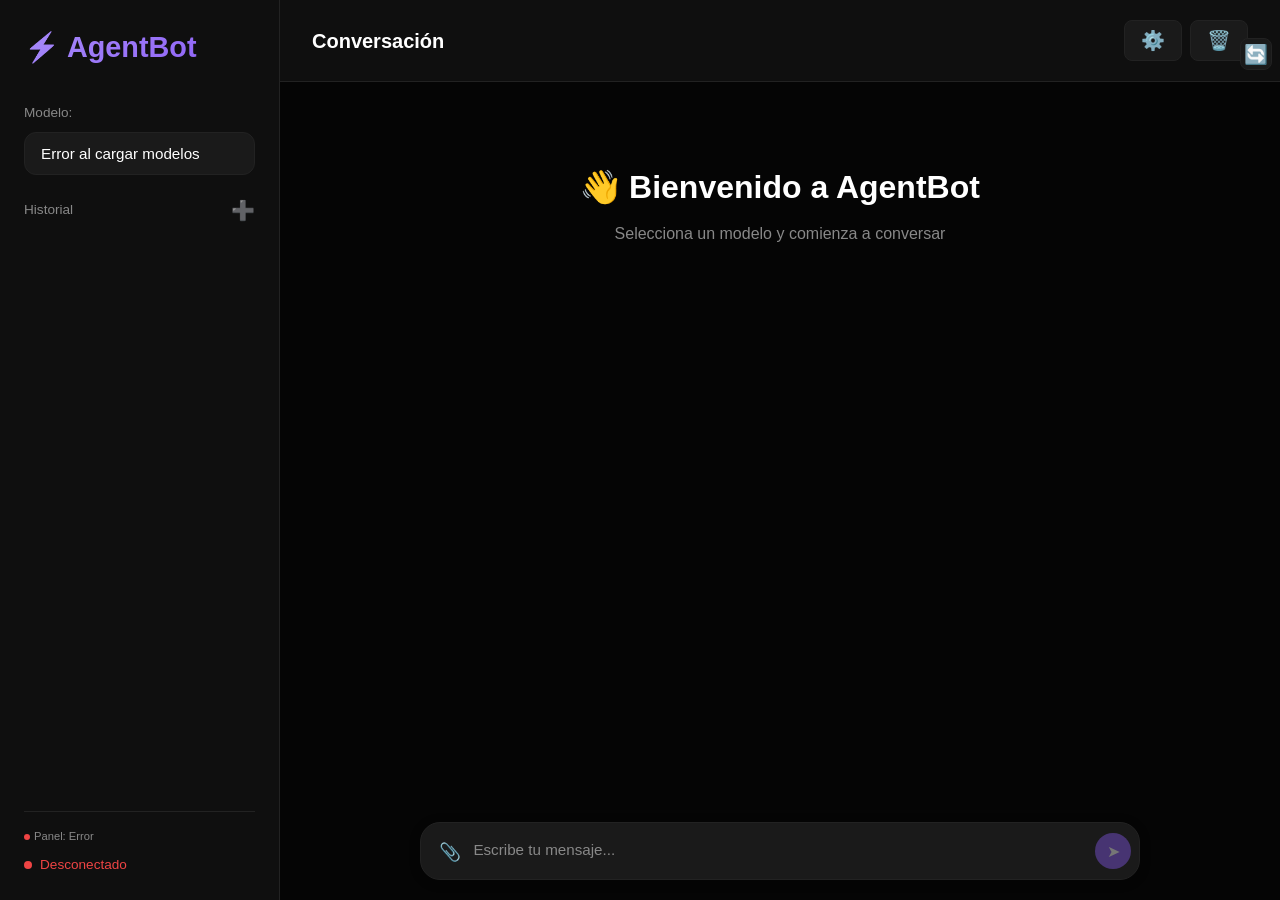
==== index.html @ 9b88408c "Primera version: Nexus AI Agent" ====
<!DOCTYPE html>
<html lang="es">
<head>
    <meta charset="UTF-8">
    <meta name="viewport" content="width=device-width, initial-scale=1.0">
    <title>AgentBot AI</title>
    <link rel="stylesheet" href="styles.css?v=1.3">
</head>
<body>
    <div class="app-container">
        <!-- Sidebar -->
        <aside class="sidebar">
            <div class="sidebar-header">
                <h1>⚡ AgentBot</h1>
            </div>
            
            <div class="model-selector">
                <label for="model-select">Modelo:</label>
                <select id="model-select">
                    <option value="">Cargando modelos...</option>
                </select>
                <button id="refresh-models" class="btn-icon" title="Actualizar modelos" onclick="refreshModels()">
                    🔄
                </button>
            </div>

            <div class="chat-history-section">
                <div class="history-header">
                    <h3>Historial</h3>
                    <button class="btn-icon-small" onclick="createNewChat()" title="Nuevo Chat">➕</button>
                </div>
                <ul id="chat-history-list" class="chat-history-list">
                    <!-- Lista de chats se carga aquí -->
                </ul>
            </div>

            <div class="sidebar-footer">
                <div id="sse-status" style="font-size: 0.7rem; color: var(--text-secondary); margin-bottom: 0.5rem; display: flex; align-items: center; gap: 4px;">
                    <span id="sse-dot" style="width: 6px; height: 6px; border-radius: 50%; background: gray;"></span>
                    <span id="sse-text">Panel: Desconectado</span>
                </div>
                <div id="download-progress-container" class="download-progress-container" style="display: none;">
                    <div class="progress-info">
                        <span id="download-status-text">Descargando...</span>
                        <span id="download-percent">0%</span>
                    </div>
                    <div class="progress-bar-bg">
                        <div id="download-progress-bar" class="progress-bar-fill" style="width: 0%;"></div>
                    </div>
                </div>
                <div class="status-indicator">
                    <span class="status-dot"></span>
                    <span id="connection-status">Conectado</span>
                </div>
            </div>
        </aside>

        <!-- Main Chat Area -->
        <main class="chat-area">
            <div class="chat-header">
                <h2>Conversación</h2>
                <div class="header-actions">
                    <button class="btn-clear" onclick="openSettings()" title="Configuración">
                        ⚙️
                    </button>
                    <button class="btn-clear" onclick="clearChat()" title="Borrar chat">
                        🗑️
                    </button>
                </div>
            </div>

            <div id="chat-messages" class="chat-messages">
                <div class="welcome-message">
                    <h3>👋 Bienvenido a AgentBot</h3>
                    <p>Selecciona un modelo y comienza a conversar</p>
                </div>
            </div>

            <div class="input-area">
                <div class="input-wrapper" id="input-wrapper">
                    <!-- Chip del archivo (dentro de la barra) -->
                    <div id="file-chip" class="file-chip" style="display:none;">
                        <span id="file-chip-icon">📄</span>
                        <span id="file-chip-name">archivo.pdf</span>
                        <button class="btn-remove-file" onclick="removeFile()" title="Quitar">✕</button>
                    </div>
                    <!-- Fila inferior: adjuntar + texto + enviar -->
                    <div class="input-row">
                        <label for="file-input" class="btn-attach" title="Adjuntar imagen o archivo">
                            📎
                            <input
                                type="file"
                                id="file-input"
                                accept="image/*,.pdf,.docx,.txt"
                                style="display:none;"
                                onchange="handleFileSelected(event)"
                            >
                        </label>
                        <textarea 
                            id="user-input" 
                            placeholder="Escribe tu mensaje..."
                            rows="1"
                        ></textarea>
                        <button id="send-btn" class="send-btn" onclick="sendMessage()" disabled>
                            ➤
                        </button>
                    </div>
                </div>
                <div class="typing-indicator" id="typing-indicator" style="display: none;">
                    <span>Escribiendo...</span>
                </div>
            </div>
        </main>
    </div>

    <div id="settings-modal" class="modal-overlay" style="display: none;">
        <div class="modal-content">
            <div class="modal-header">
                <h2>⚙️ Configuración</h2>
                <button class="btn-close" onclick="closeSettings()">✕</button>
            </div>
            <div class="modal-body">

                <!-- Prompt del sistema -->
                <div class="settings-section">
                    <div class="settings-section-title">Prompt del Sistema</div>
                    <div class="form-group">
                        <textarea 
                            id="system-prompt" 
                            placeholder="Ej: Eres un asistente amable y útil..."
                            rows="4"
                        ></textarea>
                    </div>
                </div>

                <!-- Herramientas del Agente -->
                <div class="settings-section">
                    <div class="settings-section-title">Herramientas del Agente</div>
                    <div class="form-group" style="display: flex; flex-direction: column; gap: 8px;">
                        <label class="toggle-label">
                            <span>🌐 Permitir búsqueda en internet</span>
                            <input type="checkbox" id="tool-web-search" class="toggle-input" checked>
                            <div class="toggle-switch"></div>
                        </label>
                        <label class="toggle-label">
                            <span>📥 Permitir descargas de YouTube</span>
                            <input type="checkbox" id="tool-youtube" class="toggle-input" checked>
                            <div class="toggle-switch"></div>
                        </label>
                        <label class="toggle-label">
                            <span>📄 Permitir creación de documentos Word</span>
                            <input type="checkbox" id="tool-word" class="toggle-input" checked>
                            <div class="toggle-switch"></div>
                        </label>
                        <label class="toggle-label">
                            <span>🧠 Analizador de Patrones de Intereses</span>
                            <input type="checkbox" id="tool-patterns" class="toggle-input" checked>
                            <div class="toggle-switch"></div>
                        </label>
                        <label class="toggle-label">
                            <span>💻 Intérprete de Código (Automatizador Local)</span>
                            <input type="checkbox" id="tool-automator" class="toggle-input" checked>
                            <div class="toggle-switch"></div>
                        </label>
                    </div>
                </div>

                <!-- Zona de peligro -->
                <div class="settings-section danger-section">
                    <div class="settings-section-title">Zona peligrosa</div>
                    <button class="btn-danger" onclick="deleteAllChats()">
                        🗑️ Eliminar todos los chats
                    </button>
                    <button class="btn-danger" onclick="clearMemory()" style="margin-top: 10px;">
                        🧠 Borrar Memoria a Largo Plazo
                    </button>
                </div>

            </div>
            <div class="modal-footer">
                <button class="btn-ghost" onclick="closeSettings()">Cancelar</button>
                <button class="btn-primary" onclick="saveSettings()">Guardar</button>
            </div>
        </div>
    </div>

    <!-- Modal de precarga de modelo -->
    <div id="loader-modal" class="modal-overlay" style="display: none;">
        <div class="modal-content loader-content">
            <div class="loader-spinner"></div>
            <h2 id="loader-title">Cargando Modelo</h2>
            <p id="loader-message">Preparando gemma4:e4b-it-q4_K_M para una respuesta inmediata...</p>
        </div>
    </div>

    <script src="app.js?v=1.3"></script>
</body>
</html>
---- styles.css ----
/* Variables CSS */
:root {
    --bg-primary: #050505;
    --bg-secondary: #0f0f0f;
    --bg-tertiary: #1a1a1a;
    --text-primary: #ffffff;
    --text-secondary: #888888;
    --accent-primary: #8b5cf6;
    --accent-secondary: #a78bfa;
    --accent-hover: #7c3aed;
    --border-color: #222222;
    --message-user: #222222;
    --message-ai: transparent;
    --success: #10b981;
    --error: #ef4444;
    --shadow: 0 4px 30px rgba(0, 0, 0, 0.5);
}

/* Reset y base */
* {
    margin: 0;
    padding: 0;
    box-sizing: border-box;
}

body {
    font-family: 'Inter', -apple-system, BlinkMacSystemFont, 'Segoe UI', Roboto, sans-serif;
    background: var(--bg-primary);
    color: var(--text-primary);
    line-height: 1.6;
    overflow: hidden;
}

/* App Container */
.app-container {
    display: flex;
    height: 100vh;
    width: 100vw;
}

/* Sidebar */
.sidebar {
    width: 280px;
    background: var(--bg-secondary);
    border-right: 1px solid var(--border-color);
    display: flex;
    flex-direction: column;
    padding: 1.5rem;
    overflow-y: auto;
}

.sidebar-header {
    margin-bottom: 2rem;
}

.sidebar-header h1 {
    font-size: 1.8rem;
    font-weight: 700;
    background: linear-gradient(135deg, var(--accent-secondary), var(--accent-primary));
    -webkit-background-clip: text;
    -webkit-text-fill-color: transparent;
    background-clip: text;
}

/* Model Selector */
.model-selector {
    margin-bottom: 1.5rem;
}

.model-selector label {
    display: block;
    font-size: 0.85rem;
    color: var(--text-secondary);
    margin-bottom: 0.5rem;
    font-weight: 500;
}

.model-selector select {
    width: 100%;
    padding: 0.75rem 2.5rem 0.75rem 1rem;
    background: var(--bg-tertiary);
    border: 1px solid var(--border-color);
    border-radius: 12px;
    color: var(--text-primary);
    font-size: 0.95rem;
    cursor: pointer;
    transition: all 0.3s ease;
    appearance: none;
}

.model-selector select:hover {
    border-color: var(--accent-primary);
}

.model-selector select:focus {
    outline: none;
    border-color: var(--accent-secondary);
    box-shadow: 0 0 0 3px rgba(99, 102, 241, 0.2);
}

.btn-icon {
    position: absolute;
    right: 8px;
    top: 38px;
    background: var(--bg-tertiary);
    border: 1px solid var(--border-color);
    border-radius: 8px;
    width: 32px;
    height: 32px;
    display: flex;
    align-items: center;
    justify-content: center;
    cursor: pointer;
    transition: all 0.2s ease;
    font-size: 1.2rem;
}

.btn-icon:hover {
    background: var(--accent-primary);
    border-color: var(--accent-primary);
}

/* History Section */
.chat-history-section {
    flex: 1;
    display: flex;
    flex-direction: column;
    margin-bottom: 1.5rem;
    overflow: hidden;
}

.history-header {
    display: flex;
    justify-content: space-between;
    align-items: center;
    margin-bottom: 0.5rem;
}

.history-header h3 {
    font-size: 0.85rem;
    color: var(--text-secondary);
    font-weight: 500;
}

.btn-icon-small {
    background: transparent;
    border: none;
    color: var(--text-secondary);
    cursor: pointer;
    font-size: 1.2rem;
    transition: all 0.2s ease;
}

.btn-icon-small:hover {
    color: var(--accent-primary);
}

.chat-history-list {
    list-style: none;
    overflow-y: auto;
    flex: 1;
}

.chat-history-list::-webkit-scrollbar {
    width: 4px;
}

.chat-history-list::-webkit-scrollbar-thumb {
    background: var(--border-color);
    border-radius: 2px;
}

.chat-history-list li {
    padding: 0.75rem 1rem;
    margin-bottom: 0.5rem;
    background: var(--bg-tertiary);
    border-radius: 8px;
    cursor: pointer;
    font-size: 0.9rem;
    color: var(--text-secondary);
    transition: all 0.2s ease;
    white-space: nowrap;
    overflow: hidden;
    text-overflow: ellipsis;
    border: 1px solid transparent;
}

.chat-history-list li:hover {
    background: var(--bg-secondary);
    color: var(--text-primary);
}

.chat-history-list li.active {
    background: var(--accent-primary);
    color: white;
    border-color: var(--accent-primary);
}

/* Sidebar Footer */
.sidebar-footer {
    margin-top: auto;
    padding-top: 1rem;
    border-top: 1px solid var(--border-color);
}

.status-indicator {
    display: flex;
    align-items: center;
    gap: 0.5rem;
    font-size: 0.85rem;
    color: var(--text-secondary);
}

.status-dot {
    width: 8px;
    height: 8px;
    border-radius: 50%;
    background: var(--success);
    animation: pulse 2s infinite;
}

.status-dot.error {
    background: var(--error);
    animation: none;
}

@keyframes pulse {
    0%, 100% { opacity: 1; }
    50% { opacity: 0.5; }
}

/* Chat Area */
.chat-area {
    flex: 1;
    display: flex;
    flex-direction: column;
    background: var(--bg-primary);
}

.chat-header {
    padding: 1.25rem 2rem;
    background: var(--bg-secondary);
    border-bottom: 1px solid var(--border-color);
    display: flex;
    justify-content: space-between;
    align-items: center;
}

.chat-header h2 {
    font-size: 1.25rem;
    font-weight: 600;
}

.header-actions {
    display: flex;
    gap: 0.5rem;
}

.btn-clear {
    background: var(--bg-tertiary);
    border: 1px solid var(--border-color);
    color: var(--text-secondary);
    padding: 0.5rem 1rem;
    border-radius: 8px;
    cursor: pointer;
    font-size: 1.2rem;
    transition: all 0.2s ease;
}

.btn-clear:hover {
    background: var(--error);
    border-color: var(--error);
    color: white;
}

/* Chat Messages */
.chat-messages {
    flex: 1;
    overflow-y: auto;
    padding: 2rem 1rem;
    display: flex;
    flex-direction: column;
    align-items: center; /* Centra la columna de mensajes */
    gap: 1.5rem;
}

.chat-messages::-webkit-scrollbar {
    width: 6px;
}

.chat-messages::-webkit-scrollbar-track {
    background: transparent;
}

.chat-messages::-webkit-scrollbar-thumb {
    background: var(--border-color);
    border-radius: 3px;
}

/* Welcome Message */
.welcome-message {
    text-align: center;
    padding: 3rem 2rem;
    color: var(--text-secondary);
}

.welcome-message h3 {
    font-size: 2rem;
    margin-bottom: 0.5rem;
    color: var(--text-primary);
}

.welcome-message p {
    font-size: 1rem;
}

/* Message Bubbles */
.message {
    display: flex;
    gap: 0.75rem;
    width: 100%;
    max-width: 800px; /* Ancho máximo de la columna central */
    animation: slideIn 0.3s ease;
}

@keyframes slideIn {
    from {
        opacity: 0;
        transform: translateY(8px);
    }
    to {
        opacity: 1;
        transform: translateY(0);
    }
}

.message.user {
    justify-content: flex-end;
}

.message-ai {
    display: flex;
    width: 100%;
    max-width: 800px;
    align-self: center;
    justify-content: flex-start;
}

.message-avatar {
    width: 32px;
    height: 32px;
    border-radius: 50%;
    display: flex;
    align-items: center;
    justify-content: center;
    font-size: 1.4rem;
    flex-shrink: 0;
    margin-top: 2px;
}

.message.user .message-avatar {
    background: rgba(255,255,255,0.06);
    border: 1px solid rgba(255,255,255,0.08);
}

.message-ai .message-avatar {
    background: rgba(255,255,255,0.04);
    border: 1px solid rgba(255,255,255,0.07);
}

.message-content {
    padding: 0.7rem 1rem;
    border-radius: 14px;
    line-height: 1.65;
    font-size: 1rem;
    white-space: pre-wrap;
    word-wrap: break-word;
}

.message.user .message-content {
    background: #252525; /* Un poco más claro que el fondo para contraste */
    color: #ffffff;
    border-radius: 18px;
    padding: 0.6rem 1.2rem;
    border: 1px solid #333333;
}

/* Bubble de usuario con soporte de imagen */
.message-bubble-user {
    display: flex;
    flex-direction: column;
    align-items: flex-end;
    gap: 0.4rem;
    max-width: 75%;
}

.message-bubble-user .message-content {
    background: #252525;
    color: #ffffff;
    padding: 0.6rem 1.2rem;
    border-radius: 18px;
    line-height: 1.5;
    font-size: 1rem;
    white-space: pre-wrap;
    word-wrap: break-word;
    border: 1px solid #333333;
}

/* Miniatura de imagen en mensaje de usuario */
.msg-image-thumb {
    max-width: 260px;
    max-height: 200px;
    width: auto;
    height: auto;
    border-radius: 12px;
    object-fit: cover;
    display: block;
    border: 1px solid rgba(255,255,255,0.08);
    box-shadow: 0 2px 10px rgba(0,0,0,0.3);
}

.message-ai .message-content {
    background: transparent;
    color: var(--text-primary);
    border: none;
    padding: 0;
    max-width: 100%;
}

.message-error {
    align-self: center;
    background: rgba(239, 68, 68, 0.2);
    color: var(--error);
    padding: 1rem 1.5rem;
    border-radius: 12px;
    border: 1px solid var(--error);
    text-align: center;
    max-width: 90%;
}

/* Input Area */
.input-area {
    padding: 1rem 2rem 1.25rem;
    background: var(--bg-primary);
    border-top: none;
    display: flex;
    justify-content: center;
}

.input-wrapper {
    display: flex;
    flex-direction: column;
    background: var(--bg-tertiary);
    border: 1.5px solid var(--border-color);
    border-radius: 20px;
    padding: 0.5rem 0.5rem 0.5rem 0.75rem;
    transition: all 0.3s ease;
    width: 100%;
    max-width: 720px;
    box-shadow: 0 2px 12px rgba(0,0,0,0.2);
}

/* Chip del archivo dentro de la barra */
.file-chip {
    display: flex;
    align-items: center;
    gap: 0.4rem;
    background: var(--bg-secondary);
    border: 1px solid var(--border-color);
    border-radius: 10px;
    padding: 0.35rem 0.75rem;
    margin-bottom: 0.4rem;
    font-size: 0.82rem;
    color: var(--text-primary);
    max-width: fit-content;
    overflow: hidden;
}

.file-chip span:nth-child(2) {
    max-width: 220px;
    overflow: hidden;
    text-overflow: ellipsis;
    white-space: nowrap;
}

/* Fila con botón adjuntar + textarea + enviar */
.input-row {
    display: flex;
    align-items: flex-end;
    gap: 0.4rem;
}

/* Botón adjuntar */
.btn-attach {
    display: flex;
    align-items: center;
    justify-content: center;
    width: 34px;
    height: 34px;
    border-radius: 50%;
    cursor: pointer;
    font-size: 1.1rem;
    flex-shrink: 0;
    transition: background 0.2s ease;
    margin-bottom: 2px;
    user-select: none;
}

.btn-attach:hover {
    background: rgba(99,102,241,0.15);
}

.btn-remove-file {
    background: transparent;
    border: none;
    color: var(--text-secondary);
    cursor: pointer;
    font-size: 0.85rem;
    padding: 0 0.1rem;
    line-height: 1;
    transition: color 0.2s;
    flex-shrink: 0;
}

.btn-remove-file:hover {
    color: var(--error);
}

.input-wrapper:focus-within {
    border-color: var(--accent-primary);
    box-shadow: 0 0 0 3px rgba(99, 102, 241, 0.15), 0 2px 12px rgba(0,0,0,0.2);
}

#user-input {
    flex: 1;
    background: transparent;
    border: none;
    color: var(--text-primary);
    font-size: 0.95rem;
    font-family: inherit;
    padding: 0.55rem 0;
    resize: none;
    max-height: 120px;
    line-height: 1.5;
}

#user-input::placeholder {
    color: var(--text-secondary);
}

#user-input:focus {
    outline: none;
}

.send-btn {
    background: var(--accent-primary);
    border: none;
    color: white;
    width: 36px;
    height: 36px;
    border-radius: 50%;
    cursor: pointer;
    display: flex;
    align-items: center;
    justify-content: center;
    font-size: 1rem;
    transition: all 0.2s ease;
    flex-shrink: 0;
    margin-bottom: 2px;
}

.send-btn:hover:not(:disabled) {
    background: var(--accent-hover);
    transform: scale(1.08);
}

.send-btn:disabled {
    opacity: 0.4;
    cursor: not-allowed;
}

/* Typing Indicator */
.typing-indicator {
    text-align: center;
    padding: 1rem;
    color: var(--text-secondary);
    font-size: 0.9rem;
}

/* Responsive */
@media (max-width: 768px) {
    .sidebar {
        width: 240px;
        padding: 1rem;
    }
    
    .chat-header {
        padding: 1rem;
    }
    
    .chat-messages {
        padding: 1rem;
    }
    
    .input-area {
        padding: 1rem;
    }
    
    .message {
        max-width: 90%;
    }
}

/* Animations */
@keyframes fadeIn {
    from { opacity: 0; }
    to { opacity: 1; }
}

.message {
    animation: slideIn 0.3s ease;
}

.message-content a.md-link {
    color: #ffffff;
    text-decoration: underline;
    font-weight: 600;
    transition: color 0.2s;
}

.message-content a.md-link:hover {
    color: var(--accent-secondary);
}

.typing-indicator {
    animation: fadeIn 0.3s ease;
}

/* Settings Modal */
.modal-overlay {
    position: fixed;
    top: 0;
    left: 0;
    width: 100vw;
    height: 100vh;
    background: rgba(0, 0, 0, 0.5);
    backdrop-filter: blur(4px);
    display: flex;
    align-items: center;
    justify-content: center;
    z-index: 1000;
}

.modal-content {
    background: var(--bg-secondary);
    border: 1px solid var(--border-color);
    border-radius: 16px;
    width: 90%;
    max-width: 500px;
    box-shadow: var(--shadow);
    display: flex;
    flex-direction: column;
}

.modal-header {
    padding: 1.5rem;
    border-bottom: 1px solid var(--border-color);
    display: flex;
    justify-content: space-between;
    align-items: center;
}

.modal-header h2 {
    font-size: 1.25rem;
    font-weight: 600;
}

.btn-close {
    background: transparent;
    border: none;
    color: var(--text-secondary);
    cursor: pointer;
    font-size: 1rem;
}

.btn-close:hover {
    color: var(--error);
}

.modal-body {
    padding: 1.25rem 1.5rem;
    display: flex;
    flex-direction: column;
    gap: 0;
    max-height: 70vh;
    overflow-y: auto;
}

/* Settings sections */
.settings-section {
    padding: 1rem 0;
    border-bottom: 1px solid var(--border-color);
}

.settings-section:last-child {
    border-bottom: none;
    padding-bottom: 0;
}

.settings-section-title {
    font-size: 0.8rem;
    font-weight: 600;
    text-transform: uppercase;
    letter-spacing: 0.06em;
    color: var(--text-secondary);
    margin-bottom: 0.75rem;
}

/* Profile picker */
.profile-picker {
    display: flex;
    align-items: center;
    gap: 1.25rem;
}

.profile-avatar-preview {
    width: 72px;
    height: 72px;
    border-radius: 50%;
    background: var(--bg-tertiary);
    border: 2px solid var(--border-color);
    display: flex;
    align-items: center;
    justify-content: center;
    font-size: 2rem;
    overflow: hidden;
    flex-shrink: 0;
}

.profile-avatar-preview img {
    width: 100%;
    height: 100%;
    object-fit: cover;
    border-radius: 50%;
}

.profile-picker-actions {
    display: flex;
    flex-direction: column;
    gap: 0.5rem;
}

/* Danger section */
.danger-section .settings-section-title {
    color: var(--error);
}

.form-group label {
    display: block;
    font-size: 0.9rem;
    color: var(--text-secondary);
    margin-bottom: 0.5rem;
}

.form-group textarea {
    width: 100%;
    padding: 1rem;
    background: var(--bg-tertiary);
    border: 1px solid var(--border-color);
    border-radius: 12px;
    color: var(--text-primary);
    font-family: inherit;
    resize: vertical;
    transition: all 0.3s ease;
}

.form-group textarea:focus {
    outline: none;
    border-color: var(--accent-primary);
    box-shadow: 0 0 0 3px rgba(99, 102, 241, 0.2);
}

.modal-footer {
    padding: 1.5rem;
    border-top: 1px solid var(--border-color);
    display: flex;
    justify-content: flex-end;
    gap: 0.75rem;
}

.btn-primary {
    background: var(--accent-primary);
    color: white;
    border: none;
    padding: 0.75rem 1.5rem;
    border-radius: 8px;
    font-size: 0.95rem;
    font-weight: 500;
    cursor: pointer;
    transition: all 0.2s ease;
}

.btn-primary:hover {
    background: var(--accent-hover);
}

.btn-ghost {
    background: transparent;
    color: var(--text-secondary);
    border: 1px solid var(--border-color);
    padding: 0.75rem 1.25rem;
    border-radius: 8px;
    font-size: 0.9rem;
    cursor: pointer;
    transition: all 0.2s ease;
}

.btn-ghost:hover {
    border-color: var(--accent-primary);
    color: var(--text-primary);
}

.btn-secondary {
    display: inline-flex;
    align-items: center;
    gap: 0.4rem;
    background: var(--bg-tertiary);
    color: var(--text-primary);
    border: 1px solid var(--border-color);
    padding: 0.5rem 1rem;
    border-radius: 8px;
    font-size: 0.85rem;
    cursor: pointer;
    transition: all 0.2s ease;
}

.btn-secondary:hover {
    border-color: var(--accent-primary);
}

.btn-danger {
    background: rgba(239, 68, 68, 0.1);
    color: var(--error);
    border: 1px solid rgba(239, 68, 68, 0.3);
    padding: 0.65rem 1.25rem;
    border-radius: 8px;
    font-size: 0.9rem;
    cursor: pointer;
    transition: all 0.2s ease;
    width: 100%;
    text-align: left;
}

.btn-danger:hover {
    background: var(--error);
    color: white;
    border-color: var(--error);
}

/* Avatar circular en mensajes de usuario */
.message-avatar-img {
    width: 36px;
    height: 36px;
    border-radius: 50%;
    object-fit: cover;
    flex-shrink: 0;
}

/* ── Chip de documento en mensajes de usuario ────────────────── */
.doc-chip-msg {
    display: flex;
    align-items: center;
    gap: 0.6rem;
    background: rgba(255,255,255,0.06);
    border: 1px solid rgba(255,255,255,0.1);
    border-radius: 10px;
    padding: 0.5rem 0.85rem;
    max-width: 260px;
}

.doc-chip-msg-icon {
    font-size: 1.4rem;
    flex-shrink: 0;
}

.doc-chip-msg-body {
    display: flex;
    flex-direction: column;
    overflow: hidden;
}

.doc-chip-msg-name {
    font-size: 0.82rem;
    color: var(--text-primary);
    white-space: nowrap;
    overflow: hidden;
    text-overflow: ellipsis;
    font-weight: 500;
}

.doc-chip-msg-type {
    font-size: 0.7rem;
    color: var(--text-secondary);
    text-transform: uppercase;
    letter-spacing: 0.05em;
}

/* ── Markdown en respuestas del AI ───────────────────────────── */
.message-ai .message-content .md-h1,
.message-ai .message-content .md-h2,
.message-ai .message-content .md-h3 {
    font-weight: 600;
    margin: 1rem 0 0.35rem;
    line-height: 1.3;
    color: var(--text-primary);
}
.message-ai .message-content .md-h1 { font-size: 1.3rem; }
.message-ai .message-content .md-h2 { font-size: 1.15rem; }
.message-ai .message-content .md-h3 { font-size: 1.05rem; }

.message-ai .message-content .md-p {
    margin: 0.4rem 0;
    line-height: 1.75;
}

.message-ai .message-content .md-ul,
.message-ai .message-content .md-ol {
    padding-left: 1.4rem;
    margin: 0.4rem 0;
}

.message-ai .message-content .md-ul li,
.message-ai .message-content .md-ol li {
    margin: 0.25rem 0;
    line-height: 1.65;
}

.message-ai .message-content .md-hr {
    border: none;
    border-top: 1px solid var(--border-color);
    margin: 0.85rem 0;
}

.message-ai .message-content .md-inline {
    background: rgba(255,255,255,0.08);
    border: 1px solid rgba(255,255,255,0.1);
    border-radius: 4px;
    padding: 0.1em 0.4em;
    font-family: 'Fira Code', 'Consolas', monospace;
    font-size: 0.88em;
    color: #c4b5fd;
}

.message-ai .message-content .md-code-block {
    background: #000000;
    border: 1px solid #222222;
    border-radius: 10px;
    overflow: hidden;
    margin: 0.75rem 0;
}

.message-ai .message-content .md-lang {
    padding: 0.3rem 0.75rem;
    font-size: 0.75rem;
    color: var(--text-secondary);
    background: rgba(255,255,255,0.04);
    border-bottom: 1px solid rgba(255,255,255,0.06);
    font-family: monospace;
    text-transform: lowercase;
}

.message-ai .message-content .md-code-block pre {
    margin: 0;
    padding: 0.85rem 1rem;
    overflow-x: auto;
}

.message-ai .message-content .md-code-block code {
    font-family: 'Fira Code', 'Consolas', monospace;
    font-size: 0.875rem;
    line-height: 1.6;
    color: #e2e8f0;
    white-space: pre;
}

/* ── Loader Modal ────────────────────────── */
.loader-content {
    padding: 3rem;
    text-align: center;
    align-items: center;
    gap: 1.5rem;
    max-width: 400px;
}

.loader-spinner {
    width: 50px;
    height: 50px;
    border: 5px solid rgba(255, 255, 255, 0.1);
    border-top: 5px solid var(--accent-primary);
    border-radius: 50%;
    animation: spin 1s linear infinite;
}

@keyframes spin {
    0% { transform: rotate(0deg); }
    100% { transform: rotate(360deg); }
}

#loader-title {
    font-size: 1.5rem;
    color: var(--text-primary);
}

#loader-message {
    color: var(--text-secondary);
    font-size: 0.9rem;
}
.download-progress-container {
    margin-bottom: 1rem;
    padding: 0.75rem;
    background: var(--bg-tertiary);
    border-radius: 10px;
    border: 1px solid var(--border-color);
}

.progress-info {
    display: flex;
    justify-content: space-between;
    font-size: 0.75rem;
    margin-bottom: 0.4rem;
    color: var(--text-secondary);
}

.progress-bar-bg {
    width: 100%;
    height: 6px;
    background: rgba(255, 255, 255, 0.05);
    border-radius: 3px;
    overflow: hidden;
}

.progress-bar-fill {
    height: 100%;
    background: linear-gradient(90deg, var(--accent-primary), var(--accent-secondary));
    border-radius: 3px;
    transition: width 0.3s ease;
}

/* ── Toggle Switches ────────────────────────── */
.toggle-label {
    display: flex;
    align-items: center;
    justify-content: space-between;
    cursor: pointer;
    padding: 0.5rem 0;
    width: 100%;
    color: var(--text-primary);
}

.toggle-label span {
    font-size: 0.95rem;
}

.toggle-switch {
    position: relative;
    width: 44px;
    height: 24px;
    background: var(--bg-primary);
    border-radius: 12px;
    border: 1px solid var(--border-color);
    transition: background-color 0.3s, border-color 0.3s;
    flex-shrink: 0;
}

.toggle-switch::after {
    content: '';
    position: absolute;
    top: 2px;
    left: 2px;
    width: 18px;
    height: 18px;
    background: var(--text-secondary);
    border-radius: 50%;
    transition: transform 0.3s cubic-bezier(0.4, 0.0, 0.2, 1), background-color 0.3s;
}

.toggle-input {
    display: none;
}

.toggle-input:checked + .toggle-switch {
    background: var(--accent-primary);
    border-color: var(--accent-primary);
}

.toggle-input:checked + .toggle-switch::after {
    transform: translateX(20px);
    background: white;
}

/* ── Markdown Tables ────────────────────────── */
.table-container {
    width: 100%;
    overflow-x: auto;
    margin: 1.5rem 0;
    border-radius: 8px;
    border: 1px solid var(--border-color);
    background: var(--bg-tertiary);
}

.md-table {
    width: 100%;
    border-collapse: collapse;
    text-align: left;
    font-size: 0.95rem;
}

.md-table th, .md-table td {
    padding: 0.85rem 1rem;
    border: 1px solid #3a3a3a; /* Líneas divisorias de filas y columnas más visibles */
}

.md-table th {
    background: rgba(255, 255, 255, 0.05); /* Fondo de cabecera ligeramente más claro */
    font-weight: 600;
    color: var(--text-primary);
    border-bottom: 2px solid #555555; /* Línea separadora fuerte para la cabecera */
}

.md-table td {
    color: var(--text-secondary);
}

.md-table tr:hover td {
    background: rgba(255, 255, 255, 0.02);
}
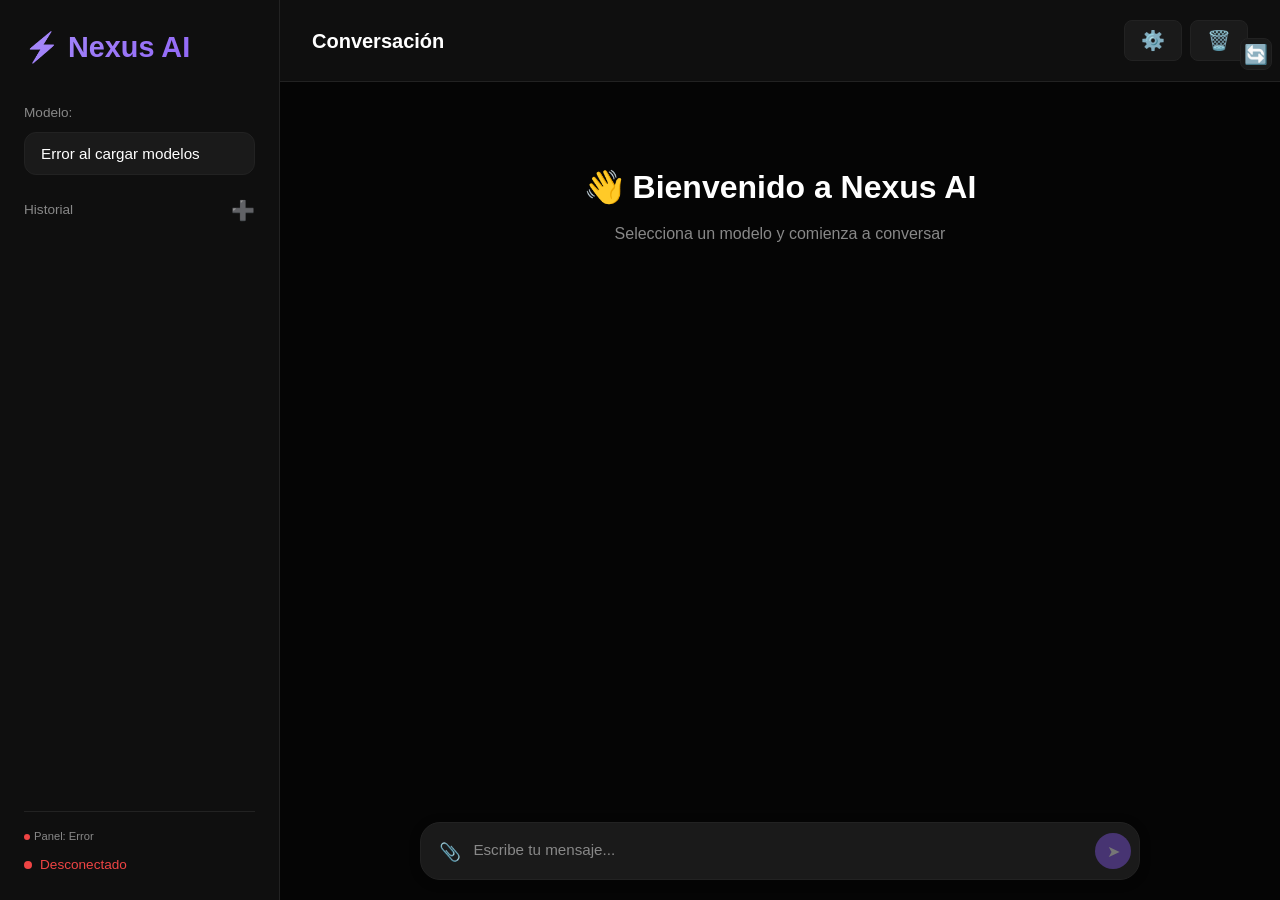
==== commit 8b170ef7: "Renombrar proyecto a Nexus AI en la interfaz" ====
--- a/index.html
+++ b/index.html
@@ -3,7 +3,7 @@
 <head>
     <meta charset="UTF-8">
     <meta name="viewport" content="width=device-width, initial-scale=1.0">
-    <title>AgentBot AI</title>
+    <title>Nexus AI</title>
     <link rel="stylesheet" href="styles.css?v=1.3">
 </head>
 <body>
@@ -11,7 +11,7 @@
         <!-- Sidebar -->
         <aside class="sidebar">
             <div class="sidebar-header">
-                <h1>⚡ AgentBot</h1>
+                <h1>⚡ Nexus AI</h1>
             </div>
             
             <div class="model-selector">
@@ -71,7 +71,7 @@
 
             <div id="chat-messages" class="chat-messages">
                 <div class="welcome-message">
-                    <h3>👋 Bienvenido a AgentBot</h3>
+                    <h3>👋 Bienvenido a Nexus AI</h3>
                     <p>Selecciona un modelo y comienza a conversar</p>
                 </div>
             </div>
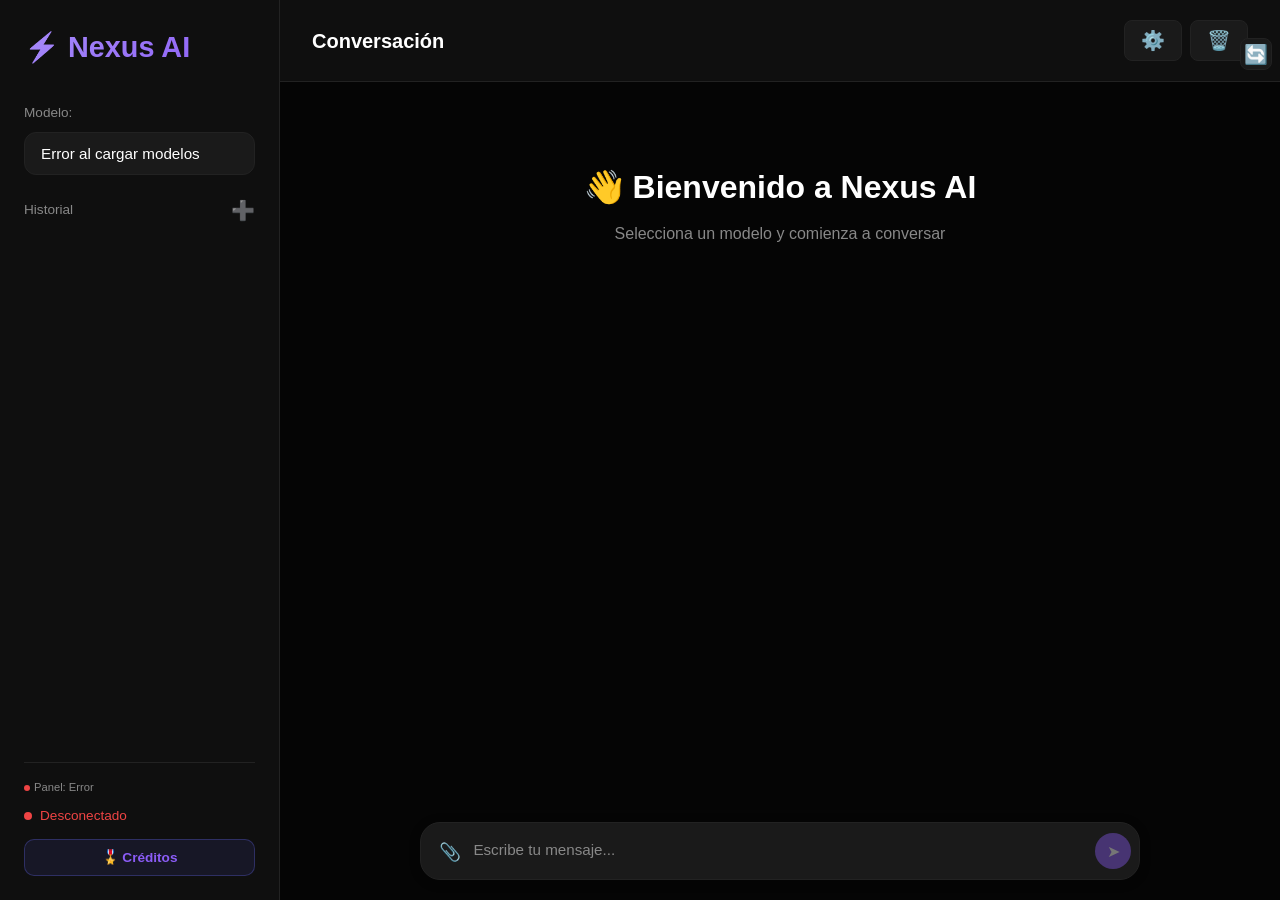
==== commit b557776d: "Añadir botón y modal de créditos del autor" ====
--- a/index.html
+++ b/index.html
@@ -52,6 +52,9 @@
                     <span class="status-dot"></span>
                     <span id="connection-status">Conectado</span>
                 </div>
+                <button class="btn-credits" onclick="openCredits()" title="Créditos del Proyecto">
+                    🎖️ Créditos
+                </button>
             </div>
         </aside>
 
@@ -193,6 +196,19 @@
         </div>
     </div>
 
+    <!-- Modal de Créditos -->
+    <div id="credits-modal" class="modal-overlay" style="display: none;">
+        <div class="modal-content credits-content">
+            <div class="credits-icon">🚀</div>
+            <h2>Nexus AI</h2>
+            <div class="credits-text">
+                <p>Creado por <strong>JosePin2 (José M.C)</strong> para uso libre.</p>
+                <p class="credits-rights">Todos los derechos reservados al autor - 2026</p>
+            </div>
+            <button class="btn-primary" onclick="closeCredits()" style="width: 100%; margin-top: 20px;">Cerrar</button>
+        </div>
+    </div>
+
     <script src="app.js?v=1.3"></script>
 </body>
 </html>
--- a/styles.css
+++ b/styles.css
@@ -1133,4 +1133,54 @@
 
 .md-table tr:hover td {
     background: rgba(255, 255, 255, 0.02);
+}
+
+/* ── Créditos ────────────────────────── */
+.btn-credits {
+    margin-top: 12px;
+    background: rgba(99, 102, 241, 0.1);
+    color: var(--accent-primary);
+    border: 1px solid rgba(99, 102, 241, 0.3);
+    padding: 0.6rem 1rem;
+    border-radius: 10px;
+    font-size: 0.85rem;
+    font-weight: 600;
+    cursor: pointer;
+    transition: all 0.2s ease;
+    width: 100%;
+    display: flex;
+    align-items: center;
+    justify-content: center;
+    gap: 8px;
+}
+
+.btn-credits:hover {
+    background: var(--accent-primary);
+    color: white;
+    transform: translateY(-2px);
+    box-shadow: 0 4px 12px rgba(99, 102, 241, 0.2);
+}
+
+.credits-content {
+    text-align: center;
+    padding: 2.5rem !important;
+    max-width: 400px !important;
+}
+
+.credits-icon {
+    font-size: 3rem;
+    margin-bottom: 1rem;
+}
+
+.credits-text {
+    margin-top: 1.5rem;
+    color: var(--text-primary);
+    font-size: 1rem;
+}
+
+.credits-rights {
+    margin-top: 0.8rem;
+    font-size: 0.8rem;
+    color: var(--text-secondary);
+    opacity: 0.8;
 }
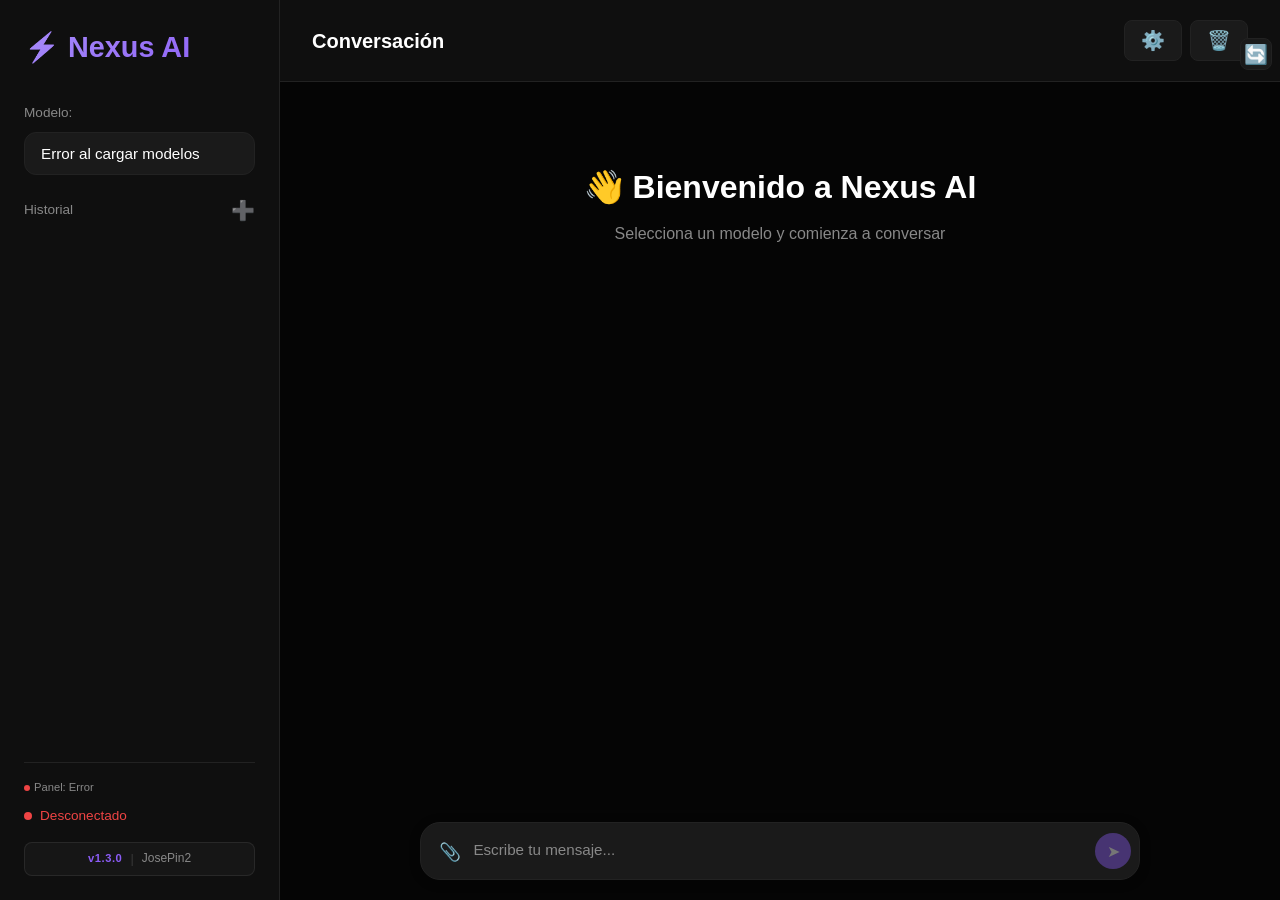
==== commit edf0e5a2: "Rediseño profesional de los créditos del autor" ====
--- a/index.html
+++ b/index.html
@@ -52,9 +52,11 @@
                     <span class="status-dot"></span>
                     <span id="connection-status">Conectado</span>
                 </div>
-                <button class="btn-credits" onclick="openCredits()" title="Créditos del Proyecto">
-                    🎖️ Créditos
-                </button>
+                <div class="credits-tag" onclick="openCredits()">
+                    <span class="credits-label">v1.3.0</span>
+                    <span class="credits-divider">|</span>
+                    <span class="credits-author">JosePin2</span>
+                </div>
             </div>
         </aside>
 
--- a/styles.css
+++ b/styles.css
@@ -1136,40 +1136,61 @@
 }
 
 /* ── Créditos ────────────────────────── */
-.btn-credits {
-    margin-top: 12px;
-    background: rgba(99, 102, 241, 0.1);
-    color: var(--accent-primary);
-    border: 1px solid rgba(99, 102, 241, 0.3);
-    padding: 0.6rem 1rem;
-    border-radius: 10px;
-    font-size: 0.85rem;
-    font-weight: 600;
-    cursor: pointer;
-    transition: all 0.2s ease;
-    width: 100%;
+.credits-tag {
+    margin-top: 15px;
+    padding: 6px 12px;
+    background: rgba(255, 255, 255, 0.03);
+    border: 1px solid rgba(255, 255, 255, 0.08);
+    border-radius: 8px;
     display: flex;
     align-items: center;
     justify-content: center;
     gap: 8px;
-}
-
-.btn-credits:hover {
-    background: var(--accent-primary);
-    color: white;
-    transform: translateY(-2px);
-    box-shadow: 0 4px 12px rgba(99, 102, 241, 0.2);
+    cursor: pointer;
+    transition: all 0.2s ease;
+    user-select: none;
+}
+
+.credits-tag:hover {
+    background: rgba(99, 102, 241, 0.1);
+    border-color: rgba(99, 102, 241, 0.3);
+    transform: translateY(-1px);
+}
+
+.credits-label {
+    font-size: 0.7rem;
+    font-weight: 700;
+    color: var(--accent-primary);
+    letter-spacing: 0.05em;
+}
+
+.credits-divider {
+    color: rgba(255, 255, 255, 0.15);
+    font-size: 0.8rem;
+}
+
+.credits-author {
+    font-size: 0.75rem;
+    font-weight: 500;
+    color: var(--text-secondary);
+}
+
+.credits-tag:hover .credits-author {
+    color: var(--text-primary);
 }
 
 .credits-content {
     text-align: center;
     padding: 2.5rem !important;
     max-width: 400px !important;
+    border: 1px solid rgba(99, 102, 241, 0.3) !important;
+    box-shadow: 0 0 30px rgba(99, 102, 241, 0.15) !important;
 }
 
 .credits-icon {
     font-size: 3rem;
     margin-bottom: 1rem;
+    filter: drop-shadow(0 0 10px rgba(99, 102, 241, 0.4));
 }
 
 .credits-text {
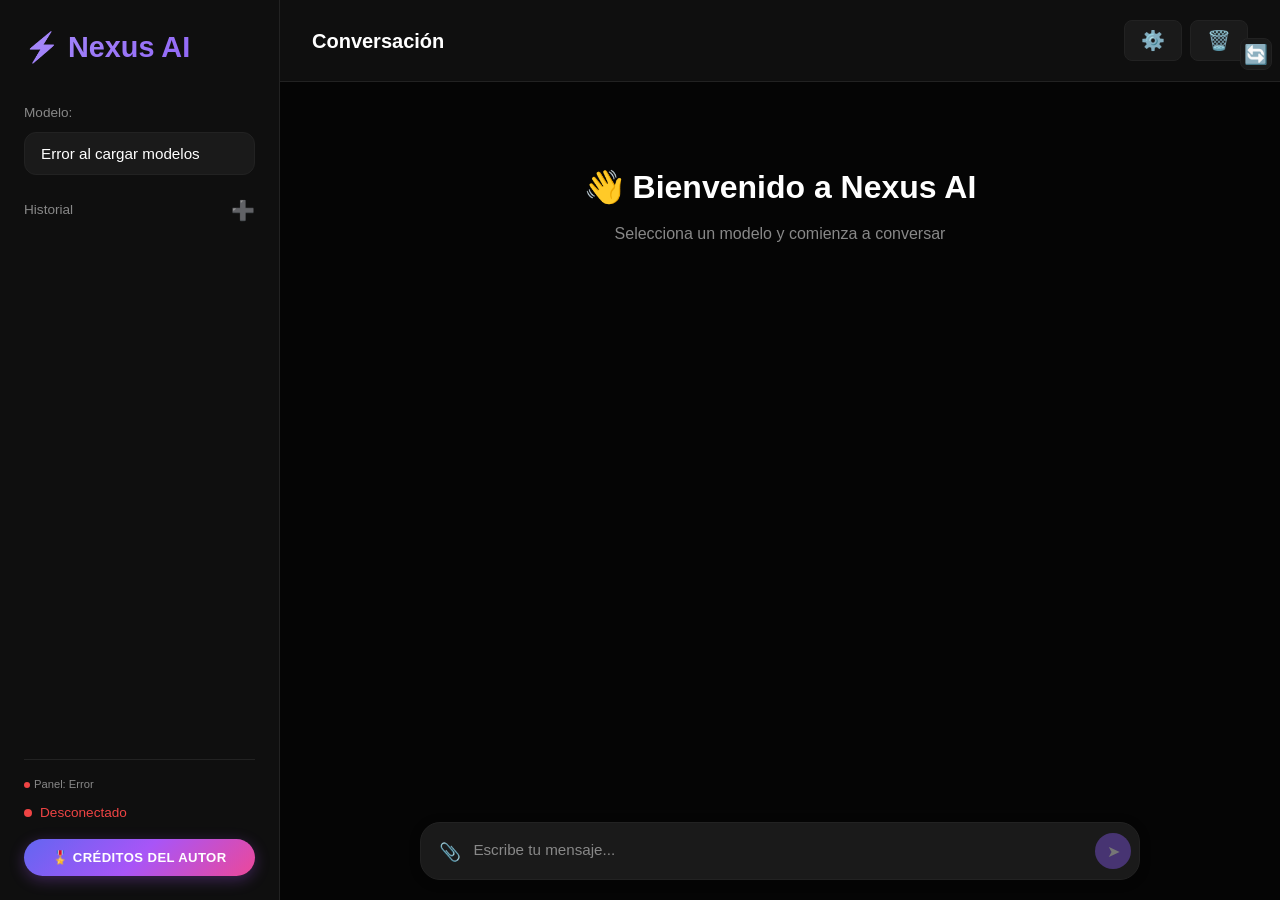
==== commit de24fc78: "Botón de créditos premium con estilo de landing page" ====
--- a/index.html
+++ b/index.html
@@ -52,11 +52,9 @@
                     <span class="status-dot"></span>
                     <span id="connection-status">Conectado</span>
                 </div>
-                <div class="credits-tag" onclick="openCredits()">
-                    <span class="credits-label">v1.3.0</span>
-                    <span class="credits-divider">|</span>
-                    <span class="credits-author">JosePin2</span>
-                </div>
+                <button class="btn-credits-premium" onclick="openCredits()">
+                    <span>🎖️ Créditos del Autor</span>
+                </button>
             </div>
         </aside>
 
--- a/styles.css
+++ b/styles.css
@@ -1136,47 +1136,35 @@
 }
 
 /* ── Créditos ────────────────────────── */
-.credits-tag {
+.btn-credits-premium {
     margin-top: 15px;
-    padding: 6px 12px;
-    background: rgba(255, 255, 255, 0.03);
-    border: 1px solid rgba(255, 255, 255, 0.08);
-    border-radius: 8px;
+    background: linear-gradient(135deg, #6366f1, #a855f7, #ec4899);
+    color: white;
+    border: none;
+    padding: 0.7rem 1.2rem;
+    border-radius: 50px;
+    font-size: 0.82rem;
+    font-weight: 700;
+    cursor: pointer;
+    transition: all 0.3s cubic-bezier(0.4, 0, 0.2, 1);
+    width: 100%;
     display: flex;
     align-items: center;
     justify-content: center;
     gap: 8px;
-    cursor: pointer;
-    transition: all 0.2s ease;
-    user-select: none;
-}
-
-.credits-tag:hover {
-    background: rgba(99, 102, 241, 0.1);
-    border-color: rgba(99, 102, 241, 0.3);
-    transform: translateY(-1px);
-}
-
-.credits-label {
-    font-size: 0.7rem;
-    font-weight: 700;
-    color: var(--accent-primary);
-    letter-spacing: 0.05em;
-}
-
-.credits-divider {
-    color: rgba(255, 255, 255, 0.15);
-    font-size: 0.8rem;
-}
-
-.credits-author {
-    font-size: 0.75rem;
-    font-weight: 500;
-    color: var(--text-secondary);
-}
-
-.credits-tag:hover .credits-author {
-    color: var(--text-primary);
+    box-shadow: 0 4px 15px rgba(168, 85, 247, 0.3);
+    text-transform: uppercase;
+    letter-spacing: 0.03em;
+}
+
+.btn-credits-premium:hover {
+    transform: translateY(-2px) scale(1.02);
+    box-shadow: 0 8px 25px rgba(168, 85, 247, 0.5);
+    filter: brightness(1.1);
+}
+
+.btn-credits-premium:active {
+    transform: translateY(0) scale(0.98);
 }
 
 .credits-content {
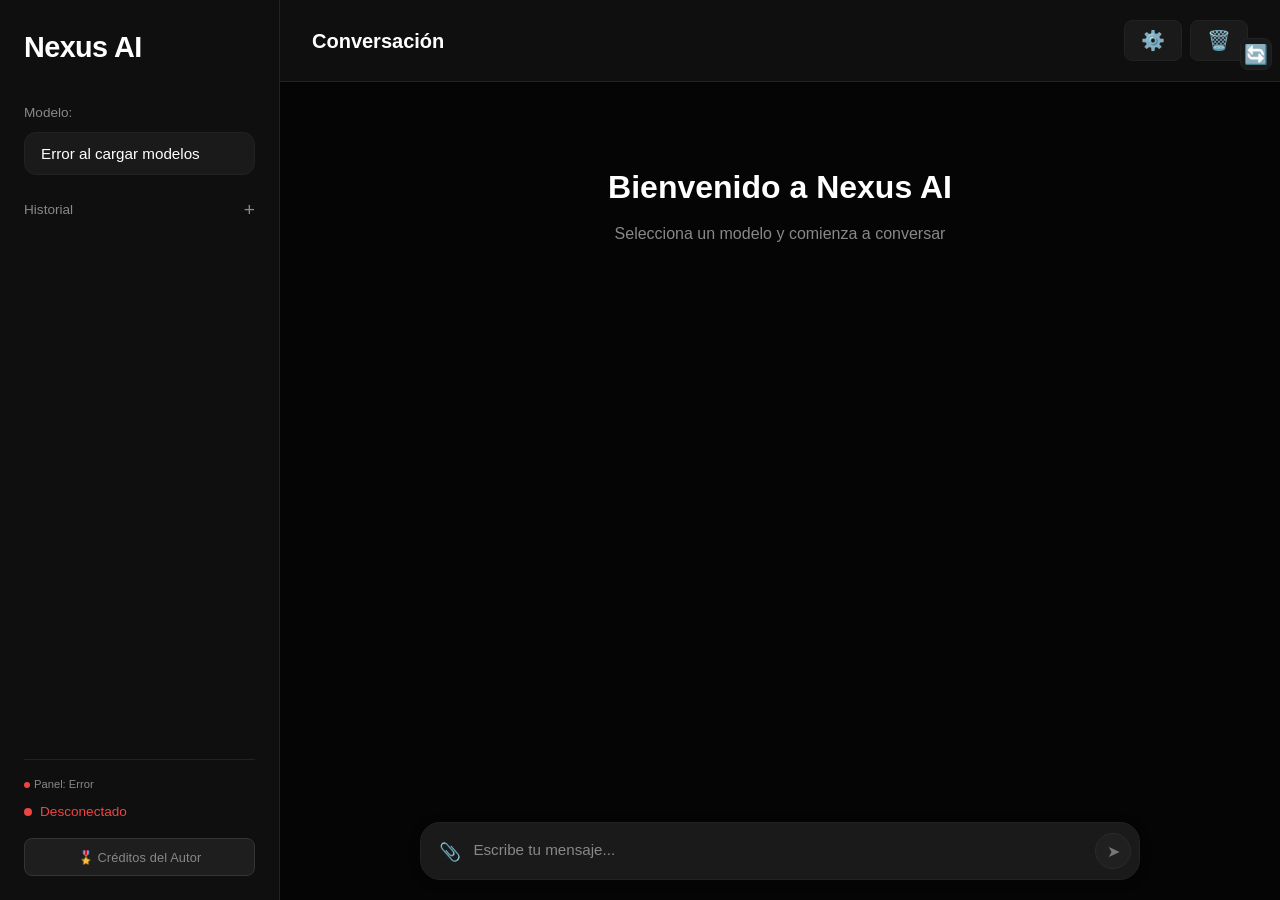
==== commit 8f2fe46b: "Simplificar interfaz: eliminar emojis y gradientes coloridos - Remover emojis decorativos del título" ====
--- a/index.html
+++ b/index.html
@@ -11,7 +11,7 @@
         <!-- Sidebar -->
         <aside class="sidebar">
             <div class="sidebar-header">
-                <h1>⚡ Nexus AI</h1>
+                <h1>Nexus AI</h1>
             </div>
             
             <div class="model-selector">
@@ -27,7 +27,7 @@
             <div class="chat-history-section">
                 <div class="history-header">
                     <h3>Historial</h3>
-                    <button class="btn-icon-small" onclick="createNewChat()" title="Nuevo Chat">➕</button>
+                    <button class="btn-icon-small" onclick="createNewChat()" title="Nuevo Chat">+</button>
                 </div>
                 <ul id="chat-history-list" class="chat-history-list">
                     <!-- Lista de chats se carga aquí -->
@@ -74,7 +74,7 @@
 
             <div id="chat-messages" class="chat-messages">
                 <div class="welcome-message">
-                    <h3>👋 Bienvenido a Nexus AI</h3>
+                    <h3>Bienvenido a Nexus AI</h3>
                     <p>Selecciona un modelo y comienza a conversar</p>
                 </div>
             </div>
@@ -199,7 +199,6 @@
     <!-- Modal de Créditos -->
     <div id="credits-modal" class="modal-overlay" style="display: none;">
         <div class="modal-content credits-content">
-            <div class="credits-icon">🚀</div>
             <h2>Nexus AI</h2>
             <div class="credits-text">
                 <p>Creado por <strong>JosePin2 (José M.C)</strong> para uso libre.</p>
--- a/styles.css
+++ b/styles.css
@@ -56,10 +56,8 @@
 .sidebar-header h1 {
     font-size: 1.8rem;
     font-weight: 700;
-    background: linear-gradient(135deg, var(--accent-secondary), var(--accent-primary));
-    -webkit-background-clip: text;
-    -webkit-text-fill-color: transparent;
-    background-clip: text;
+    color: var(--text-primary);
+    letter-spacing: -0.02em;
 }
 
 /* Model Selector */
@@ -89,13 +87,13 @@
 }
 
 .model-selector select:hover {
-    border-color: var(--accent-primary);
+    border-color: rgba(255, 255, 255, 0.3);
 }
 
 .model-selector select:focus {
     outline: none;
-    border-color: var(--accent-secondary);
-    box-shadow: 0 0 0 3px rgba(99, 102, 241, 0.2);
+    border-color: rgba(255, 255, 255, 0.3);
+    box-shadow: 0 0 0 3px rgba(255, 255, 255, 0.05);
 }
 
 .btn-icon {
@@ -152,7 +150,7 @@
 }
 
 .btn-icon-small:hover {
-    color: var(--accent-primary);
+    color: var(--text-primary);
 }
 
 .chat-history-list {
@@ -191,9 +189,9 @@
 }
 
 .chat-history-list li.active {
-    background: var(--accent-primary);
-    color: white;
-    border-color: var(--accent-primary);
+    background: #2a2a2a;
+    color: var(--text-primary);
+    border-color: #444444;
 }
 
 /* Sidebar Footer */
@@ -527,8 +525,8 @@
 }
 
 .input-wrapper:focus-within {
-    border-color: var(--accent-primary);
-    box-shadow: 0 0 0 3px rgba(99, 102, 241, 0.15), 0 2px 12px rgba(0,0,0,0.2);
+    border-color: rgba(255, 255, 255, 0.35);
+    box-shadow: 0 0 0 3px rgba(255, 255, 255, 0.05), 0 2px 12px rgba(0,0,0,0.2);
 }
 
 #user-input {
@@ -553,9 +551,9 @@
 }
 
 .send-btn {
-    background: var(--accent-primary);
-    border: none;
-    color: white;
+    background: #2a2a2a;
+    border: 1px solid #444444;
+    color: var(--text-primary);
     width: 36px;
     height: 36px;
     border-radius: 50%;
@@ -570,8 +568,9 @@
 }
 
 .send-btn:hover:not(:disabled) {
-    background: var(--accent-hover);
-    transform: scale(1.08);
+    background: #3a3a3a;
+    border-color: #666666;
+    transform: scale(1.06);
 }
 
 .send-btn:disabled {
@@ -776,8 +775,8 @@
 
 .form-group textarea:focus {
     outline: none;
-    border-color: var(--accent-primary);
-    box-shadow: 0 0 0 3px rgba(99, 102, 241, 0.2);
+    border-color: rgba(255, 255, 255, 0.3);
+    box-shadow: 0 0 0 3px rgba(255, 255, 255, 0.05);
 }
 
 .modal-footer {
@@ -789,9 +788,9 @@
 }
 
 .btn-primary {
-    background: var(--accent-primary);
-    color: white;
-    border: none;
+    background: #2a2a2a;
+    color: var(--text-primary);
+    border: 1px solid #444444;
     padding: 0.75rem 1.5rem;
     border-radius: 8px;
     font-size: 0.95rem;
@@ -801,7 +800,8 @@
 }
 
 .btn-primary:hover {
-    background: var(--accent-hover);
+    background: #3a3a3a;
+    border-color: #666666;
 }
 
 .btn-ghost {
@@ -1138,33 +1138,31 @@
 /* ── Créditos ────────────────────────── */
 .btn-credits-premium {
     margin-top: 15px;
-    background: linear-gradient(135deg, #6366f1, #a855f7, #ec4899);
-    color: white;
-    border: none;
-    padding: 0.7rem 1.2rem;
-    border-radius: 50px;
-    font-size: 0.82rem;
-    font-weight: 700;
-    cursor: pointer;
-    transition: all 0.3s cubic-bezier(0.4, 0, 0.2, 1);
+    background: #1e1e1e;
+    color: var(--text-secondary);
+    border: 1px solid #333333;
+    padding: 0.65rem 1.2rem;
+    border-radius: 8px;
+    font-size: 0.8rem;
+    font-weight: 500;
+    cursor: pointer;
+    transition: all 0.2s ease;
     width: 100%;
     display: flex;
     align-items: center;
     justify-content: center;
     gap: 8px;
-    box-shadow: 0 4px 15px rgba(168, 85, 247, 0.3);
-    text-transform: uppercase;
-    letter-spacing: 0.03em;
+    letter-spacing: 0.01em;
 }
 
 .btn-credits-premium:hover {
-    transform: translateY(-2px) scale(1.02);
-    box-shadow: 0 8px 25px rgba(168, 85, 247, 0.5);
-    filter: brightness(1.1);
+    background: #2a2a2a;
+    border-color: #555555;
+    color: var(--text-primary);
 }
 
 .btn-credits-premium:active {
-    transform: translateY(0) scale(0.98);
+    transform: scale(0.98);
 }
 
 .credits-content {
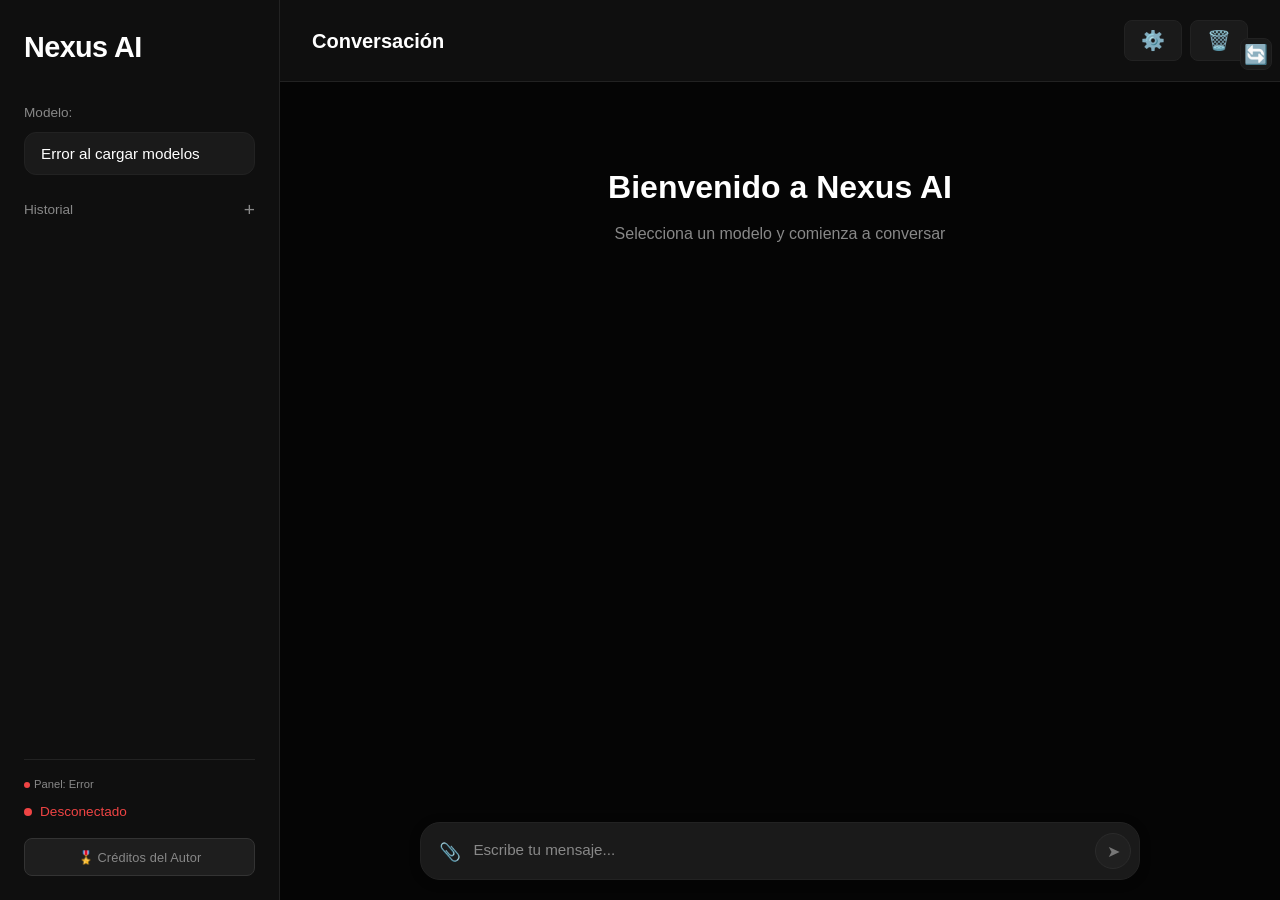
==== commit fa7dcaca: "Fix video creation folder extraction, fade-out synchronization, and update author credit text" ====
--- a/index.html
+++ b/index.html
@@ -202,7 +202,7 @@
             <h2>Nexus AI</h2>
             <div class="credits-text">
                 <p>Creado por <strong>JosePin2 (José M.C)</strong> para uso libre.</p>
-                <p class="credits-rights">Todos los derechos reservados al autor - 2026</p>
+                <p class="credits-rights">Siéntete libre de usarlo - Por una comunidad libre.</p>
             </div>
             <button class="btn-primary" onclick="closeCredits()" style="width: 100%; margin-top: 20px;">Cerrar</button>
         </div>
